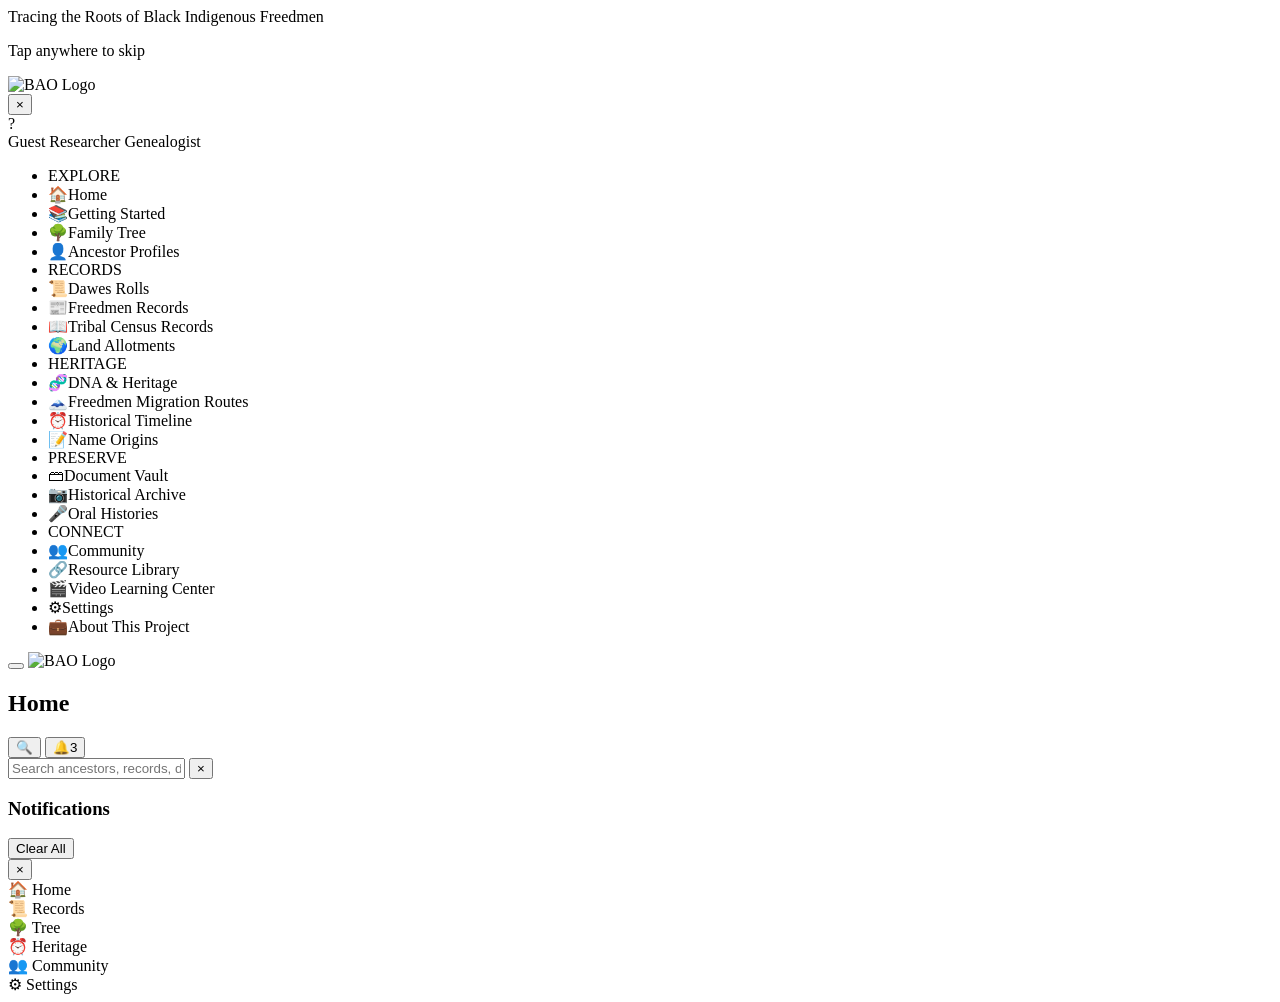
==== html/body.html @ 67a8a291 "Initial commit: Black Ancestral Origins genealogy app Full-stack SPA featuring 21 pages, AI chatbot," ====
<body>
    <!-- Splash Screen -->
    <div id="splash-screen" class="splash-screen">
        <div class="splash-content">
            <div class="splash-portrait" style="background-image:url('https://i.imgur.com/07Jjczy.png');" role="img" aria-label="Black Ancestral Origins Elder Portrait"></div>
            <p class="splash-subtitle">Tracing the Roots of Black Indigenous Freedmen</p>
            <div class="splash-loader">
                <div class="loader-bar"></div>
            </div>
            <p class="splash-skip-hint">Tap anywhere to skip</p>
        </div>
    </div>

    <!-- Sidebar Navigation -->
    <nav id="sidebar" class="sidebar">
        <div class="sidebar-header">
            <div class="sidebar-logo">
                <img src="https://i.imgur.com/9nZL5sz.jpeg" alt="BAO Logo" class="sidebar-logo-img">
            </div>
            <button id="sidebar-close" class="sidebar-close">&times;</button>
        </div>
        <div class="sidebar-user" id="sidebar-user">
            <div class="user-avatar" id="user-avatar">?</div>
            <div class="user-info">
                <span class="user-name" id="user-display-name">Guest Researcher</span>
                <span class="user-role">Genealogist</span>
            </div>
        </div>
        <ul class="nav-list" id="nav-list">
            <li class="nav-section-title">EXPLORE</li>
            <li class="nav-item active" data-page="home">
                <span class="nav-icon">&#127968;</span><span class="nav-label">Home</span>
            </li>
            <li class="nav-item" data-page="getting-started">
                <span class="nav-icon">&#128218;</span><span class="nav-label">Getting Started</span>
            </li>
            <li class="nav-item" data-page="family-tree">
                <span class="nav-icon">&#127795;</span><span class="nav-label">Family Tree</span>
            </li>
            <li class="nav-item" data-page="ancestor-profiles">
                <span class="nav-icon">&#128100;</span><span class="nav-label">Ancestor Profiles</span>
            </li>
            <li class="nav-section-title">RECORDS</li>
            <li class="nav-item" data-page="dawes-rolls">
                <span class="nav-icon">&#128220;</span><span class="nav-label">Dawes Rolls</span>
            </li>
            <li class="nav-item" data-page="freedmen-records">
                <span class="nav-icon">&#128240;</span><span class="nav-label">Freedmen Records</span>
            </li>
            <li class="nav-item" data-page="slave-schedules">
                <span class="nav-icon">&#128214;</span><span class="nav-label">Tribal Census Records</span>
            </li>
            <li class="nav-item" data-page="land-allotments">
                <span class="nav-icon">&#127757;</span><span class="nav-label">Land Allotments</span>
            </li>
            <li class="nav-section-title">HERITAGE</li>
            <li class="nav-item" data-page="dna-heritage">
                <span class="nav-icon">&#129516;</span><span class="nav-label">DNA &amp; Heritage</span>
            </li>
            <li class="nav-item" data-page="migration-routes">
                <span class="nav-icon">&#128507;</span><span class="nav-label">Freedmen Migration Routes</span>
            </li>
            <li class="nav-item" data-page="historical-timeline">
                <span class="nav-icon">&#9200;</span><span class="nav-label">Historical Timeline</span>
            </li>
            <li class="nav-item" data-page="name-origins">
                <span class="nav-icon">&#128221;</span><span class="nav-label">Name Origins</span>
            </li>
            <li class="nav-section-title">PRESERVE</li>
            <li class="nav-item" data-page="document-vault">
                <span class="nav-icon">&#128451;</span><span class="nav-label">Document Vault</span>
            </li>
            <li class="nav-item" data-page="photo-gallery">
                <span class="nav-icon">&#128247;</span><span class="nav-label">Historical Archive</span>
            </li>
            <li class="nav-item" data-page="oral-histories">
                <span class="nav-icon">&#127908;</span><span class="nav-label">Oral Histories</span>
            </li>
            <li class="nav-section-title">CONNECT</li>
            <li class="nav-item" data-page="community">
                <span class="nav-icon">&#128101;</span><span class="nav-label">Community</span>
            </li>
            <li class="nav-item" data-page="resources">
                <span class="nav-icon">&#128279;</span><span class="nav-label">Resource Library</span>
            </li>
            <li class="nav-item" data-page="video-learning">
                <span class="nav-icon">&#127916;</span><span class="nav-label">Video Learning Center</span>
            </li>
            <li class="nav-item" data-page="settings">
                <span class="nav-icon">&#9881;</span><span class="nav-label">Settings</span>
            </li>
            <li class="nav-item" data-page="about-project">
                <span class="nav-icon">&#128188;</span><span class="nav-label">About This Project</span>
            </li>
        </ul>
    </nav>

    <!-- Sidebar Overlay -->
    <div id="sidebar-overlay" class="sidebar-overlay"></div>

    <!-- Main Content -->
    <main id="main-content" class="main-content">
        <!-- Top Bar -->
        <header class="top-bar">
            <button id="menu-btn" class="menu-btn">
                <span></span><span></span><span></span>
            </button>
            <button id="back-btn" class="back-btn" onclick="BAO_App.goBack()" title="Go Back" style="display:none;">&#10094;</button>
            <a class="header-brand" onclick="BAO_App.navigate('home')" style="cursor:pointer">
                <img src="https://i.imgur.com/9nZL5sz.jpeg" alt="BAO Logo" class="header-logo-img">
            </a>
            <h2 class="page-title" id="page-title">Home</h2>
            <div class="top-bar-actions">
                <button class="search-toggle" id="global-search-btn" title="Search">&#128269;</button>
                <button class="notification-btn" id="notification-btn" title="Notifications">
                    &#128276;<span class="notif-badge" id="notif-badge">3</span>
                </button>
            </div>
        </header>

        <!-- Global Search Overlay -->
        <div id="search-overlay" class="search-overlay hidden">
            <div class="search-container">
                <input type="text" id="global-search-input" placeholder="Search ancestors, records, documents..." autocomplete="off">
                <button id="search-close" class="search-close">&times;</button>
                <div id="search-results" class="search-results"></div>
            </div>
        </div>

        <!-- Notification Panel -->
        <div id="notification-panel" class="notification-panel hidden">
            <div class="notif-header">
                <h3>Notifications</h3>
                <button id="notif-clear">Clear All</button>
            </div>
            <div id="notif-list" class="notif-list"></div>
        </div>

        <!-- Page Container -->
        <div id="page-container" class="page-container">
            <!-- Pages rendered dynamically by JS -->
        </div>
    </main>

    <!-- Modal System -->
    <div id="modal-overlay" class="modal-overlay hidden">
        <div id="modal-content" class="modal-content">
            <button id="modal-close" class="modal-close">&times;</button>
            <div id="modal-body"></div>
        </div>
    </div>

    <!-- Bottom Navigation (Mobile) -->
    <nav id="bottom-nav" class="bottom-nav">
        <div class="bottom-nav-item active" data-page="home" onclick="BAO_App.navigate('home')">
            <span class="bottom-nav-icon">&#127968;</span>
            <span class="bottom-nav-label">Home</span>
        </div>
        <div class="bottom-nav-item" data-page="dawes-rolls" onclick="BAO_App.navigate('dawes-rolls')">
            <span class="bottom-nav-icon">&#128220;</span>
            <span class="bottom-nav-label">Records</span>
        </div>
        <div class="bottom-nav-item" data-page="family-tree" onclick="BAO_App.navigate('family-tree')">
            <span class="bottom-nav-icon">&#127795;</span>
            <span class="bottom-nav-label">Tree</span>
        </div>
        <div class="bottom-nav-item" data-page="historical-timeline" onclick="BAO_App.navigate('historical-timeline')">
            <span class="bottom-nav-icon">&#9200;</span>
            <span class="bottom-nav-label">Heritage</span>
        </div>
        <div class="bottom-nav-item" data-page="community" onclick="BAO_App.navigate('community')">
            <span class="bottom-nav-icon">&#128101;</span>
            <span class="bottom-nav-label">Community</span>
        </div>
        <div class="bottom-nav-item" data-page="settings" onclick="BAO_App.navigate('settings')">
            <span class="bottom-nav-icon">&#9881;</span>
            <span class="bottom-nav-label">Settings</span>
        </div>
    </nav>

    <!-- Toast Notifications -->
    <div id="toast-container" class="toast-container"></div>
    <script src="https://unpkg.com/leaflet@1.9.4/dist/leaflet.js"></script>
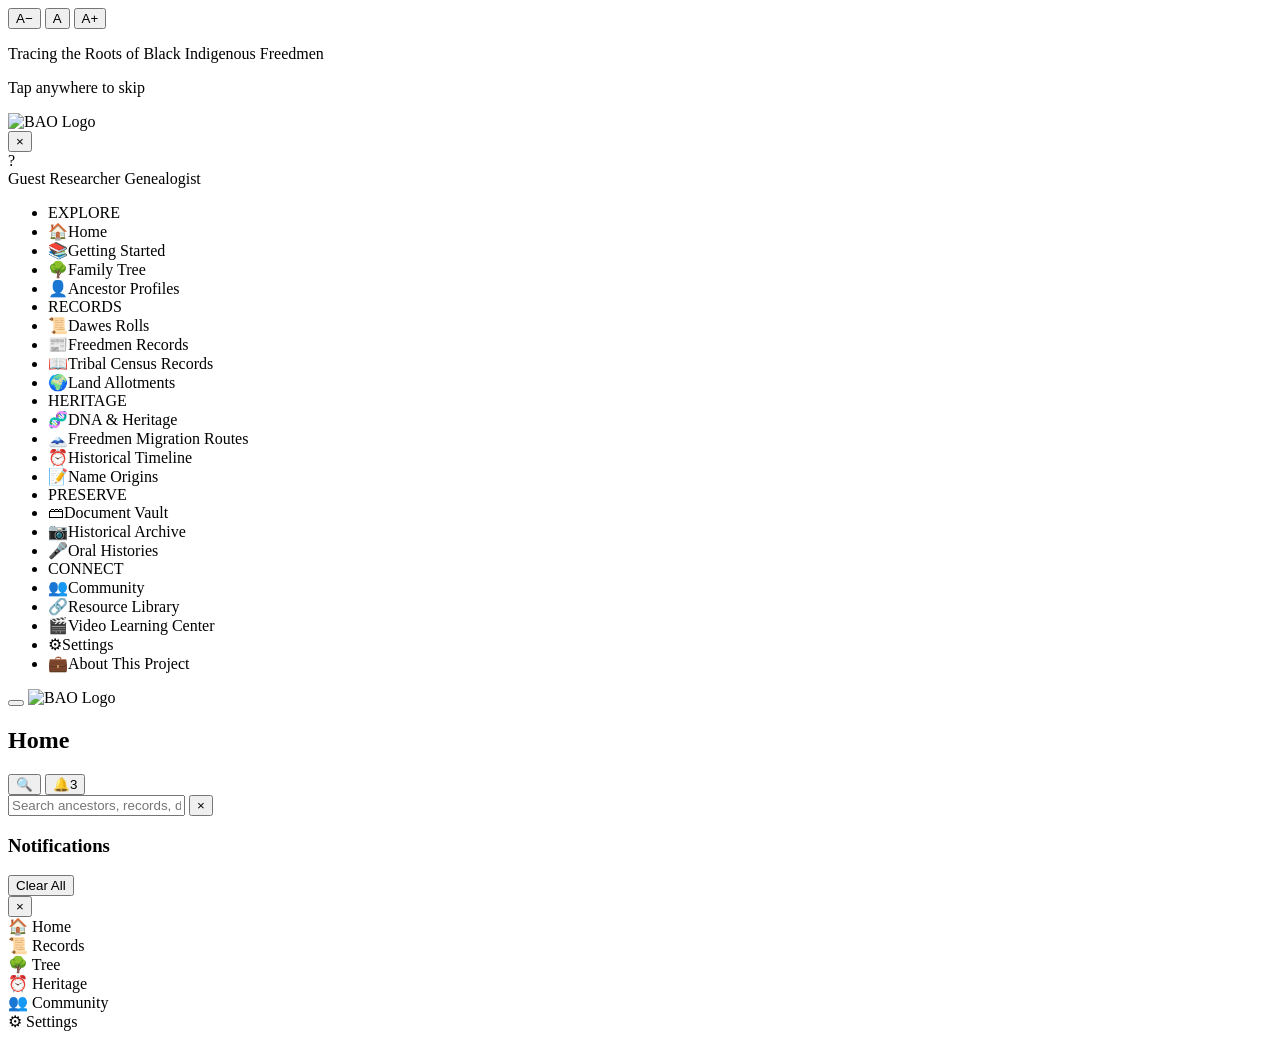
==== commit 8009caf4: "Fix mobile UI overlaps: zoom/FAB separation, table overflow, padding - Move zoom controls to left si" ====
--- a/html/body.html
+++ b/html/body.html
@@ -1,4 +1,11 @@
 <body>
+    <!-- Text Zoom Controls -->
+    <div id="zoom-controls">
+        <button onclick="BAO_App.decreaseTextSize()">A&minus;</button>
+        <button onclick="BAO_App.resetTextSize()">A</button>
+        <button onclick="BAO_App.increaseTextSize()">A+</button>
+    </div>
+
     <!-- Splash Screen -->
     <div id="splash-screen" class="splash-screen">
         <div class="splash-content">
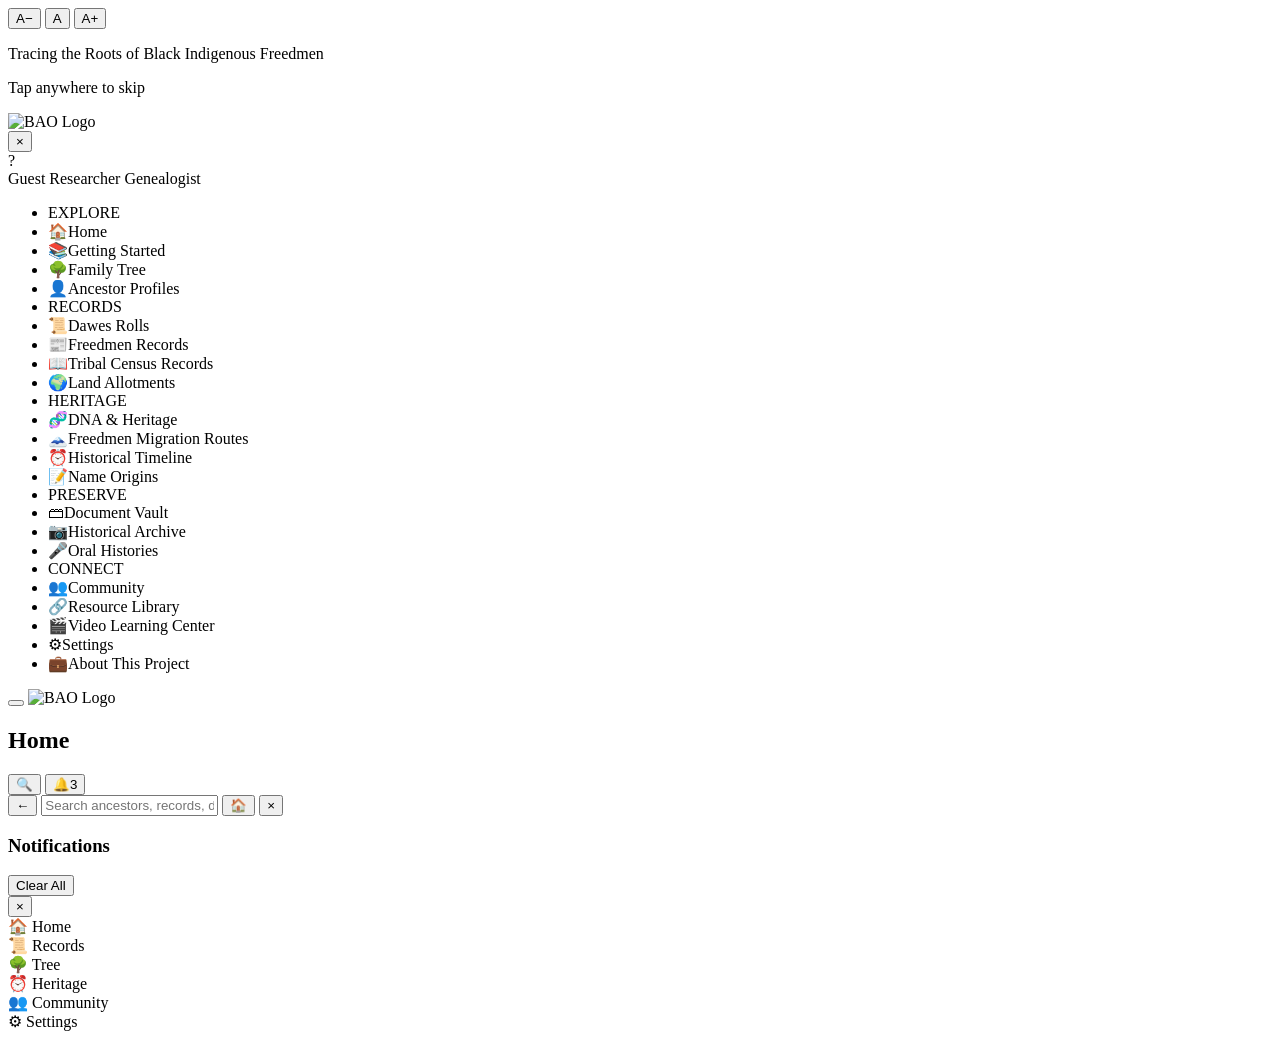
==== commit 88fefe3d: "Safe zoom position with calc() + search nav buttons - Zoom uses calc(var(--top-bar-height) + 20px) —" ====
--- a/html/body.html
+++ b/html/body.html
@@ -128,7 +128,9 @@
         <!-- Global Search Overlay -->
         <div id="search-overlay" class="search-overlay hidden">
             <div class="search-container">
+                <button class="search-nav-btn" onclick="history.back();document.getElementById('search-overlay').classList.add('hidden');" title="Back">&#8592;</button>
                 <input type="text" id="global-search-input" placeholder="Search ancestors, records, documents..." autocomplete="off">
+                <button class="search-nav-btn" onclick="BAO_App.navigate('home');document.getElementById('search-overlay').classList.add('hidden');" title="Home">&#127968;</button>
                 <button id="search-close" class="search-close">&times;</button>
                 <div id="search-results" class="search-results"></div>
             </div>
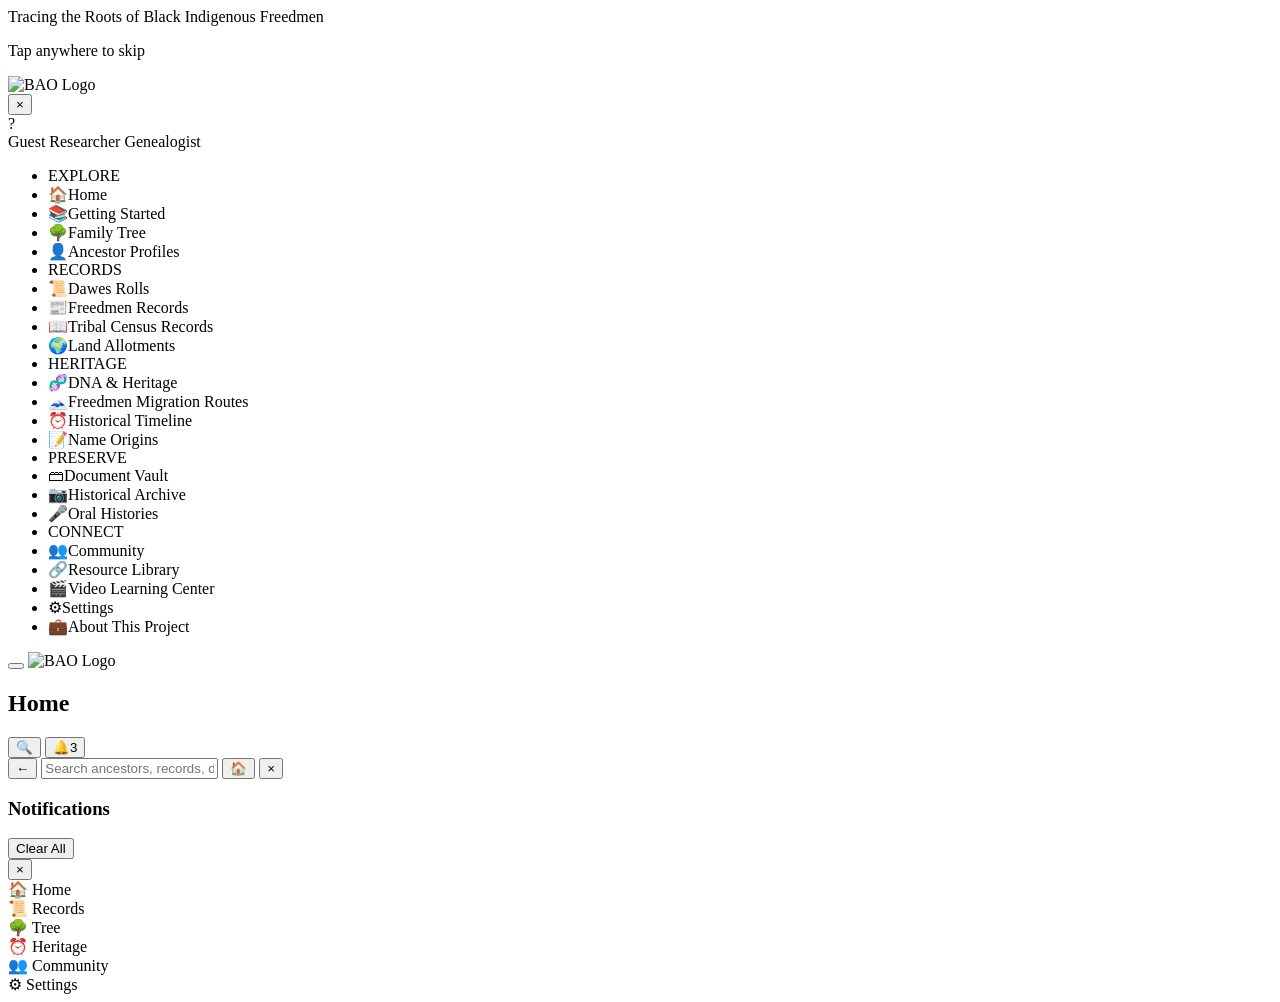
==== commit 40caee09: "Enable native pinch zoom, remove custom zoom controls - Viewport: maximum-scale=5.0, user-scalable=y" ====
--- a/html/body.html
+++ b/html/body.html
@@ -1,11 +1,4 @@
 <body>
-    <!-- Text Zoom Controls -->
-    <div id="zoom-controls">
-        <button onclick="BAO_App.decreaseTextSize()">A&minus;</button>
-        <button onclick="BAO_App.resetTextSize()">A</button>
-        <button onclick="BAO_App.increaseTextSize()">A+</button>
-    </div>
-
     <!-- Splash Screen -->
     <div id="splash-screen" class="splash-screen">
         <div class="splash-content">
